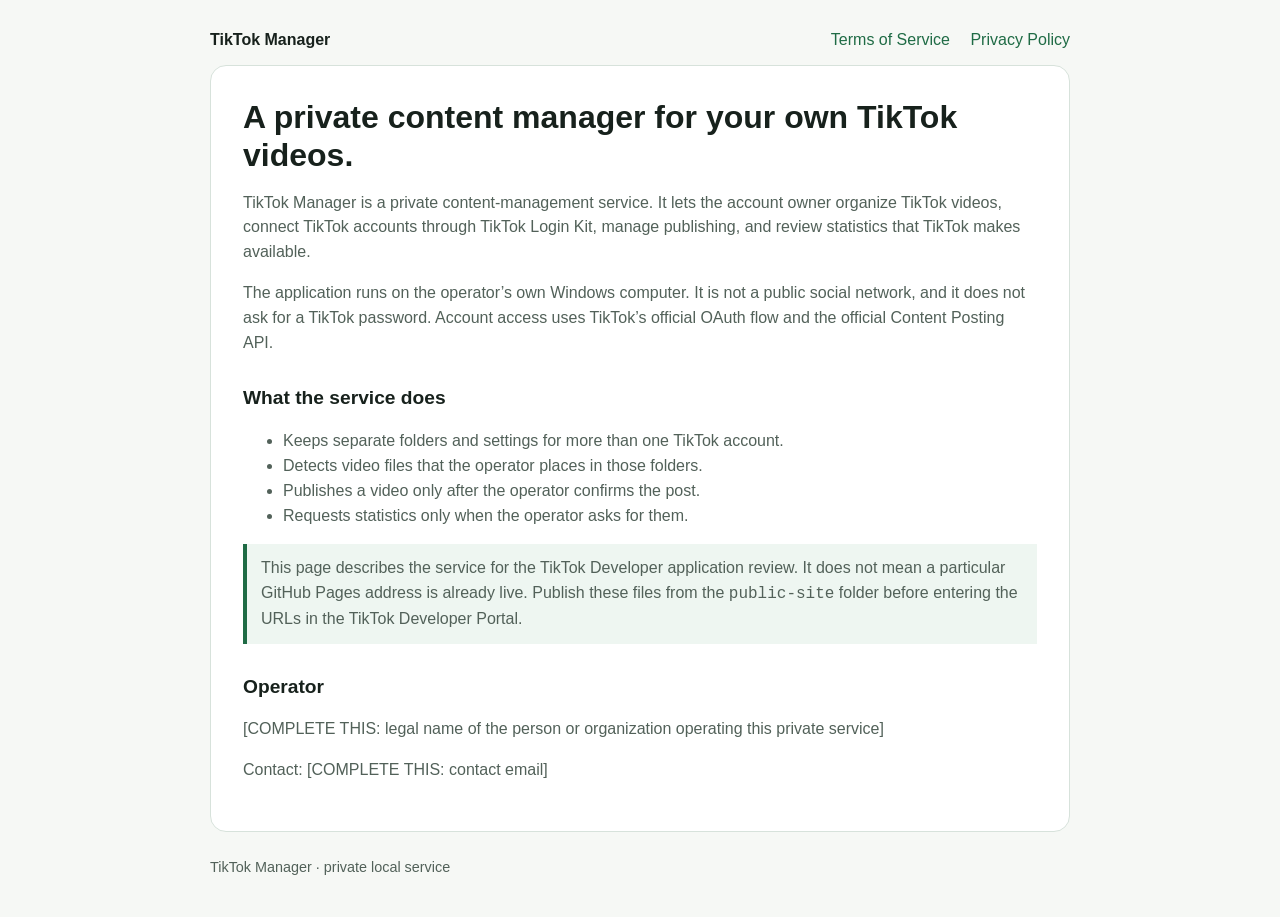
==== public-site/index.html @ 76423480 "Publish the legal pages for GitHub Pages. TikTok developer review needs a public home page, terms of" ====
<!DOCTYPE html>
<html lang="en">
<head>
  <meta charset="utf-8">
  <meta name="viewport" content="width=device-width, initial-scale=1">
  <title>TikTok Manager</title>
  <link rel="stylesheet" href="styles.css">
</head>
<body>
  <header>
    <strong>TikTok Manager</strong>
    <nav>
      <a href="terms.html">Terms of Service</a>
      <a href="privacy.html">Privacy Policy</a>
    </nav>
  </header>
  <main>
    <h1>A private content manager for your own TikTok videos.</h1>
    <p>TikTok Manager is a private content-management service. It lets the account owner organize TikTok videos, connect TikTok accounts through TikTok Login Kit, manage publishing, and review statistics that TikTok makes available.</p>
    <p>The application runs on the operator’s own Windows computer. It is not a public social network, and it does not ask for a TikTok password. Account access uses TikTok’s official OAuth flow and the official Content Posting API.</p>
    <h2>What the service does</h2>
    <ul>
      <li>Keeps separate folders and settings for more than one TikTok account.</li>
      <li>Detects video files that the operator places in those folders.</li>
      <li>Publishes a video only after the operator confirms the post.</li>
      <li>Requests statistics only when the operator asks for them.</li>
    </ul>
    <p class="note">This page describes the service for the TikTok Developer application review. It does not mean a particular GitHub Pages address is already live. Publish these files from the <code>public-site</code> folder before entering the URLs in the TikTok Developer Portal.</p>
    <h2>Operator</h2>
    <p>[COMPLETE THIS: legal name of the person or organization operating this private service]</p>
    <p>Contact: [COMPLETE THIS: contact email]</p>
  </main>
  <footer>TikTok Manager · private local service</footer>
</body>
</html>
---- public-site/styles.css ----
:root {
  color-scheme: light;
  --ink: #17211c;
  --muted: #526159;
  --line: #d7e2db;
  --paper: #f6f8f5;
  --card: #ffffff;
  --accent: #1f6b45;
}
* { box-sizing: border-box; }
body {
  margin: 0;
  font-family: "Segoe UI", sans-serif;
  color: var(--ink);
  background: var(--paper);
  line-height: 1.55;
}
header, main, footer { width: min(860px, calc(100% - 32px)); margin: 0 auto; }
header { display: flex; justify-content: space-between; align-items: center; padding: 28px 0 12px; }
nav a { color: var(--accent); margin-left: 16px; text-decoration: none; }
main { background: var(--card); border: 1px solid var(--line); border-radius: 16px; padding: 32px; }
h1 { font-size: 2rem; line-height: 1.2; margin: 0 0 12px; }
h2 { margin-top: 28px; font-size: 1.2rem; }
p, li { color: var(--muted); }
.note { background: #eef6f1; border-left: 4px solid var(--accent); padding: 12px 14px; }
footer { padding: 24px 0 40px; color: var(--muted); font-size: 0.9rem; }
code { font-family: Consolas, monospace; }
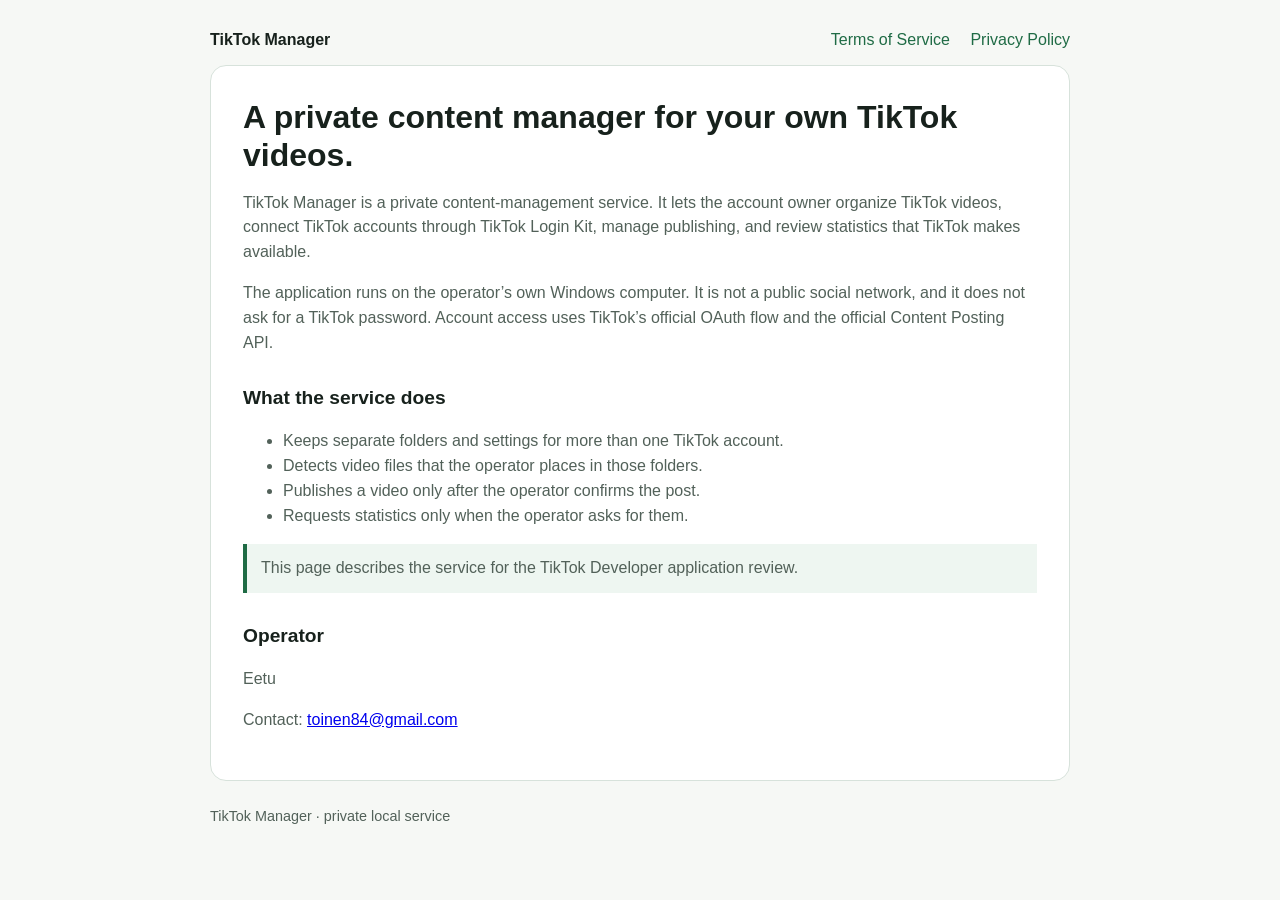
==== commit 9a6a663c: "Add the operator name and contact email to the public pages. TikTok review needs the legal pages to " ====
--- a/public-site/index.html
+++ b/public-site/index.html
@@ -25,10 +25,10 @@
       <li>Publishes a video only after the operator confirms the post.</li>
       <li>Requests statistics only when the operator asks for them.</li>
     </ul>
-    <p class="note">This page describes the service for the TikTok Developer application review. It does not mean a particular GitHub Pages address is already live. Publish these files from the <code>public-site</code> folder before entering the URLs in the TikTok Developer Portal.</p>
+    <p class="note">This page describes the service for the TikTok Developer application review.</p>
     <h2>Operator</h2>
-    <p>[COMPLETE THIS: legal name of the person or organization operating this private service]</p>
-    <p>Contact: [COMPLETE THIS: contact email]</p>
+    <p>Eetu</p>
+    <p>Contact: <a href="mailto:toinen84@gmail.com">toinen84@gmail.com</a></p>
   </main>
   <footer>TikTok Manager · private local service</footer>
 </body>
